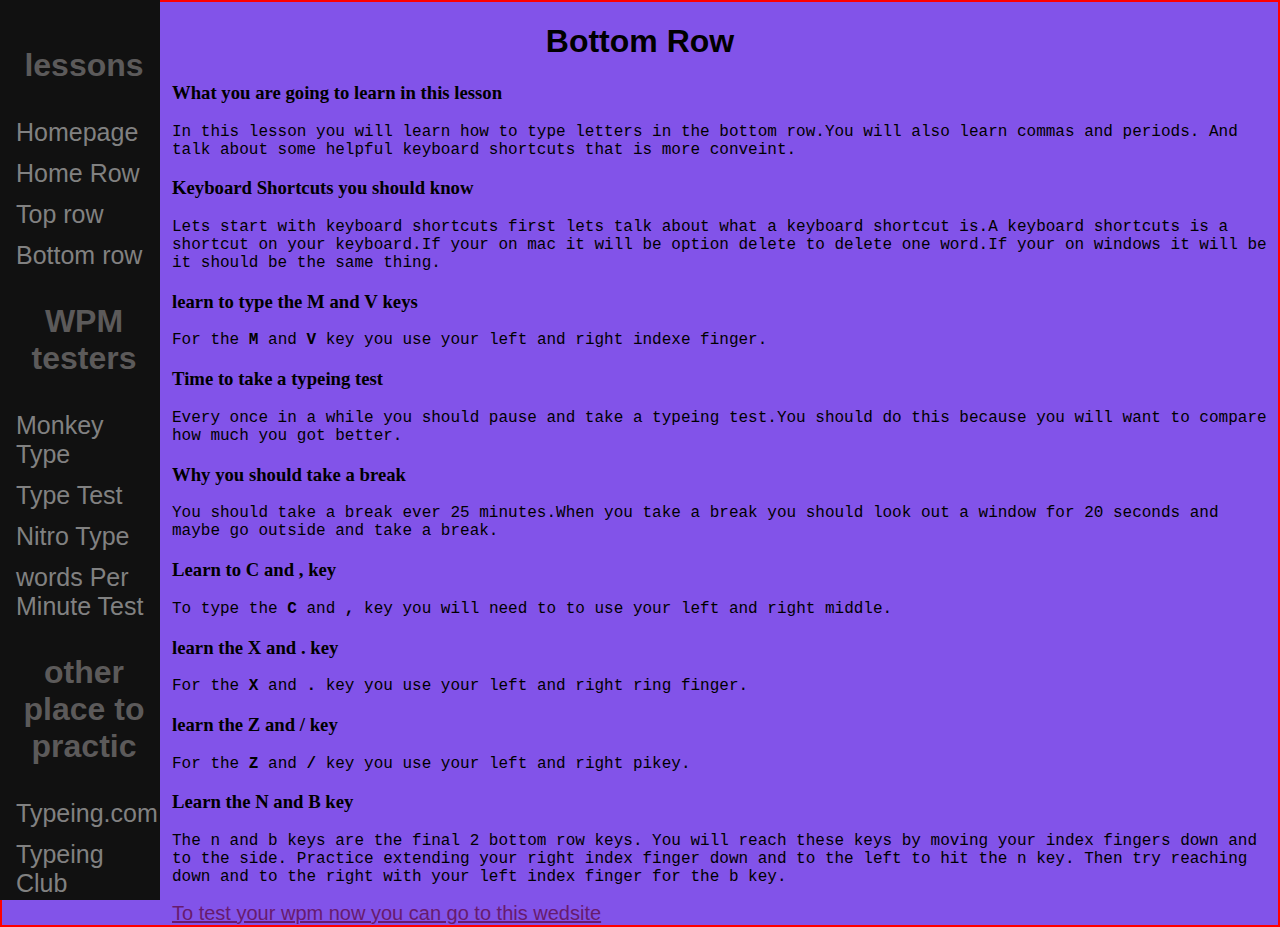
==== bottom.html @ 6787e722 "Add files via upload" ====
<!DOCTYPE html>
<html lang="en">
  <head>
    <meta charset="UTF-8" />
    <meta http-equiv="X-UA-Compatible" content="IE=edge" />
    <meta name="viewport" content="width=device-width, initial-scale=1.0" />
    <title>How to type fst</title>
    <link rel="stylesheet" href="css/style.css" />
    <link
      rel="shortcut icon"
      href="Images/800px_COLOURBOX30918891.jpg"
      type="image/x-icon"
    />
  </head>
  <body>
    <h1>Bottom Row</h1>

    <div class="sidenav">
      <h1 class="sidnav-header">lessons</h1>

      <a href="index.html">Homepage</a>
      <a href="home-row.html">Home Row</a>
      <a href="top-row.html">Top row</a>
      <a href="bottom.html">Bottom row</a>

      <h1 class="sidnav-header">WPM testers</h1>

      <a target="_blank" href="https://monkeytype.com/">Monkey Type</a>
      <a target="_blank" href="https://typetest.io/">Type Test</a>
      <a target="_blank" href="https://www.nitrotype.com/#expired-session"
        >Nitro Type</a
      >
      <a target="_blank" href="test-wpm.html">words Per Minute Test</a>

      <h1 class="sidnav-header">other place to practic</h1>

      <a target="_blank" href="https://www.typing.com/student/login"
        >Typeing.com</a
      >
      <a
        target="_blank"
        href="https://clever.com/oauth/authorize?channel=clever-portal&client_id=572c8f3bb9848b7e92f2&confirmed=true&district_id=534825cc909fb19c0d0064df&redirect_uri=https%3A%2F%2Fs.typingclub.com%2FcleverOauth&response_type=code"
        >Typeing Club</a
      >
      <a
        target="_blank"
        href="https://www.how-to-type.com/touch-typing-lessons/how-to-type-home-keys/"
        >How To Type</a
      >
    </div>

    <div class="main">
      <div class="tips">
        <div class="what-to-learn">
          <h3>What you are going to learn in this lesson</h3>

          <p>
            In this lesson you will learn how to type letters in the bottom
            row.You will also learn commas and periods. And talk about some
            helpful keyboard shortcuts that is more conveint.
          </p>
        </div>

        <div class="keyboard-shortcuts">
          <h3>Keyboard Shortcuts you should know</h3>

          <p>
            Lets start with keyboard shortcuts first lets talk about what a
            keyboard shortcut is.A keyboard shortcuts is a shortcut on your
            keyboard.If your on mac it will be option delete to delete one
            word.If your on windows it will be it should be the same thing.
          </p>
        </div>

        <div class="M-V">
          <h3>learn to type the <b>M</b> and <b>V</b> keys</h3>

          <p>
            For the <b>M</b> and <b>V</b> key you use your left and right indexe
            finger.
          </p>
        </div>

        <div class="take-type-test">
          <h3>Time to take a typeing test</h3>

          <p>
            Every once in a while you should pause and take a typeing test.You
            should do this because you will want to compare how much you got
            better.
          </p>
        </div>

        <div class="why-take-break">
          <h3>Why you should take a break</h3>

          <p>
            You should take a break ever 25 minutes.When you take a break you
            should look out a window for 20 seconds and maybe go outside and
            take a break.
          </p>
        </div>

        <div class="C-,">
          <h3>Learn to <b>C</b> and <b>,</b> key</h3>

          <p>
            To type the <b>C</b> and <b>,</b> key you will need to to use your
            left and right middle.
          </p>
        </div>

        <div class="x-/">
          <h3>learn the <b>X</b> and <b>.</b> key</h3>

          <p>
            For the <b>X</b> and <b>.</b> key you use your left and right ring
            finger.
          </p>
        </div>

        <div class="z-/">
          <h3>learn the <b>Z</b> and <b>/</b> key</h3>

          <p>
            For the <b>Z</b> and <b>/</b> key you use your left and right pikey.
          </p>
        </div>

        <div class="N-B">
          <h3>Learn the <b>N</b> and <b>B</b> key</h3>

          <p>
            The n and b keys are the final 2 bottom row keys. You will reach
            these keys by moving your index fingers down and to the side.
            Practice extending your right index finger down and to the left to
            hit the n key. Then try reaching down and to the right with your
            left index finger for the b key.
          </p>
        </div>
      </div>

      <a href="test-wpm.html"
        >To test your wpm now you can go to this wedsite
      </a>
    </div>
  </body>
</html>
---- css/style.css ----
* {
    box-sizing: border-box;
  }
  
  body {

    justify-content: center;
    align-items: center;
    min-height: 100vh;
    margin: 0;
    background-color: #8253e9;
    border: 2px solid red;
  }

  h3 {
    font-family: cursive;
  }

  h1 {
    font-family: -apple-system, BlinkMacSystemFont, 'Segoe UI', Roboto, Oxygen, Ubuntu, Cantarell, 'Open Sans', 'Helvetica Neue', sans-serif;
    text-align: center;
  }

  p {
    font-family: 'Courier New', Courier, monospace;
  }

  a {
    color: #671b6e;
    font-size: 20px;
    font-family: 'Gill Sans', 'Gill Sans MT', Calibri, 'Trebuchet MS', sans-serif;
    
  }  

/* The sidebar menu */
.sidenav {
  height: 100%; /* Full-height: remove this if you want "auto" height */
  width: 160px; /* Set the width of the sidebar */
  position: fixed; /* Fixed Sidebar (stay in place on scroll) */
  z-index: 1; /* Stay on top */
  top: 0; /* Stay at the top */
  left: 0;
  background-color: #111; /* Black */
  overflow-x: hidden; /* Disable horizontal scroll */
  padding-top: 20px;
}

/* The navigation menu links */
.sidenav a {
  padding: 6px 8px 6px 16px;
  text-decoration: none;
  font-size: 25px;
  color: #818181;
  display: block;
}

/* When you mouse over the navigation links, change their color */
.sidenav a:hover {
  color: #f1f1f1;
}

/* Style page content */
.main {
  margin-left: 160px; /* Same as the width of the sidebar */
  padding: 0px 10px;
}

/* On smaller screens, where height is less than 450px, change the style of the sidebar (less padding and a smaller font size) */
@media screen and (max-height: 450px) {
  .sidenav {padding-top: 15px;}
  .sidenav a {font-size: 18px;}
}

.sidnav-header {
  color:rgb(92, 90, 90);
  padding: 6px 8px 6px 16px;
}

a:hover {
  border: 2px solid rgb(90, 83, 83);
  transition: border 1s linear;
}
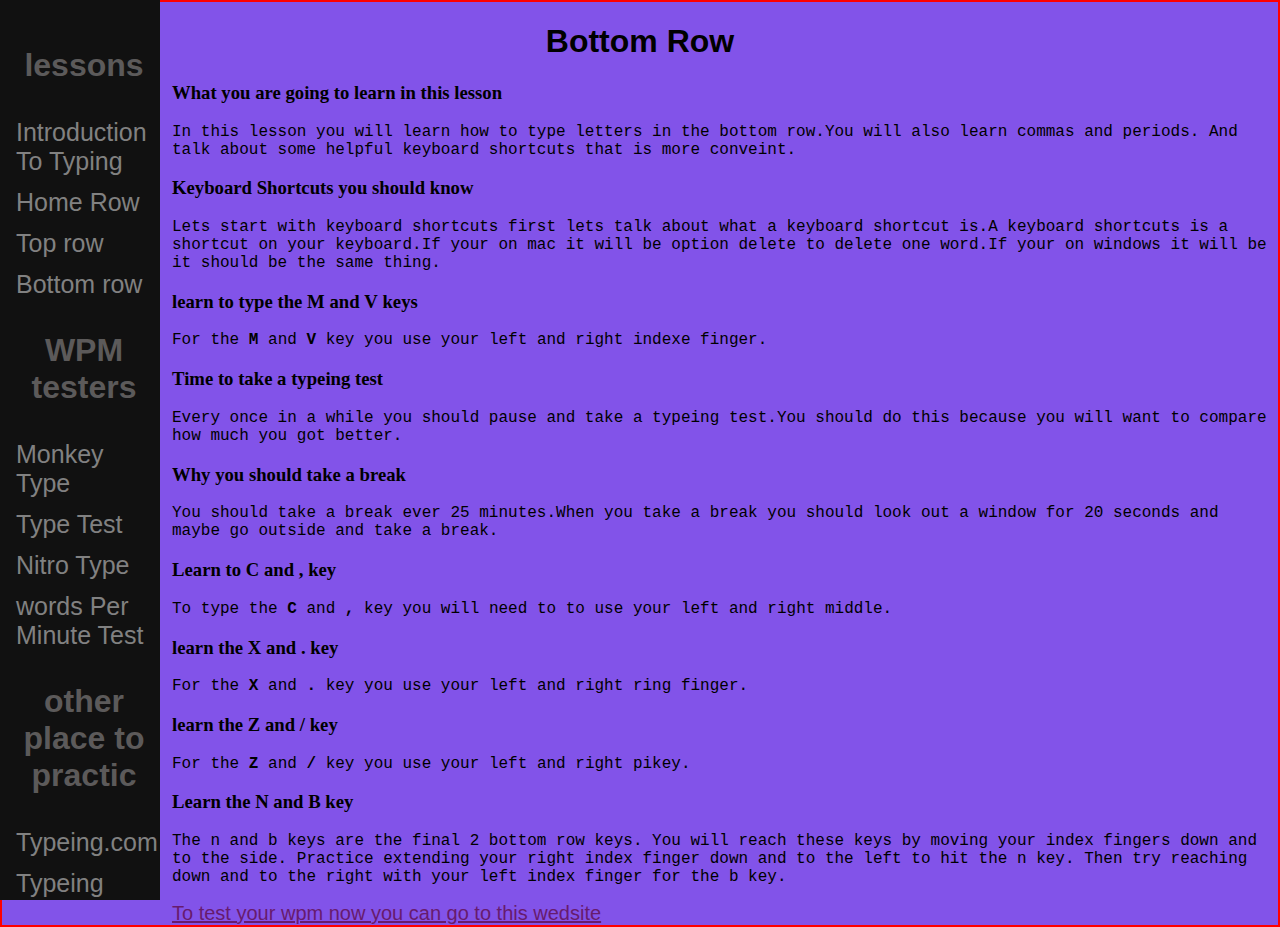
==== commit bd3296d0: "Update bottom.html" ====
--- a/bottom.html
+++ b/bottom.html
@@ -18,7 +18,7 @@
     <div class="sidenav">
       <h1 class="sidnav-header">lessons</h1>
 
-      <a href="index.html">Homepage</a>
+      <a href="index.html">Introduction To Typing</a>
       <a href="home-row.html">Home Row</a>
       <a href="top-row.html">Top row</a>
       <a href="bottom.html">Bottom row</a>
@@ -146,3 +146,4 @@
     </div>
   </body>
 </html>
+
